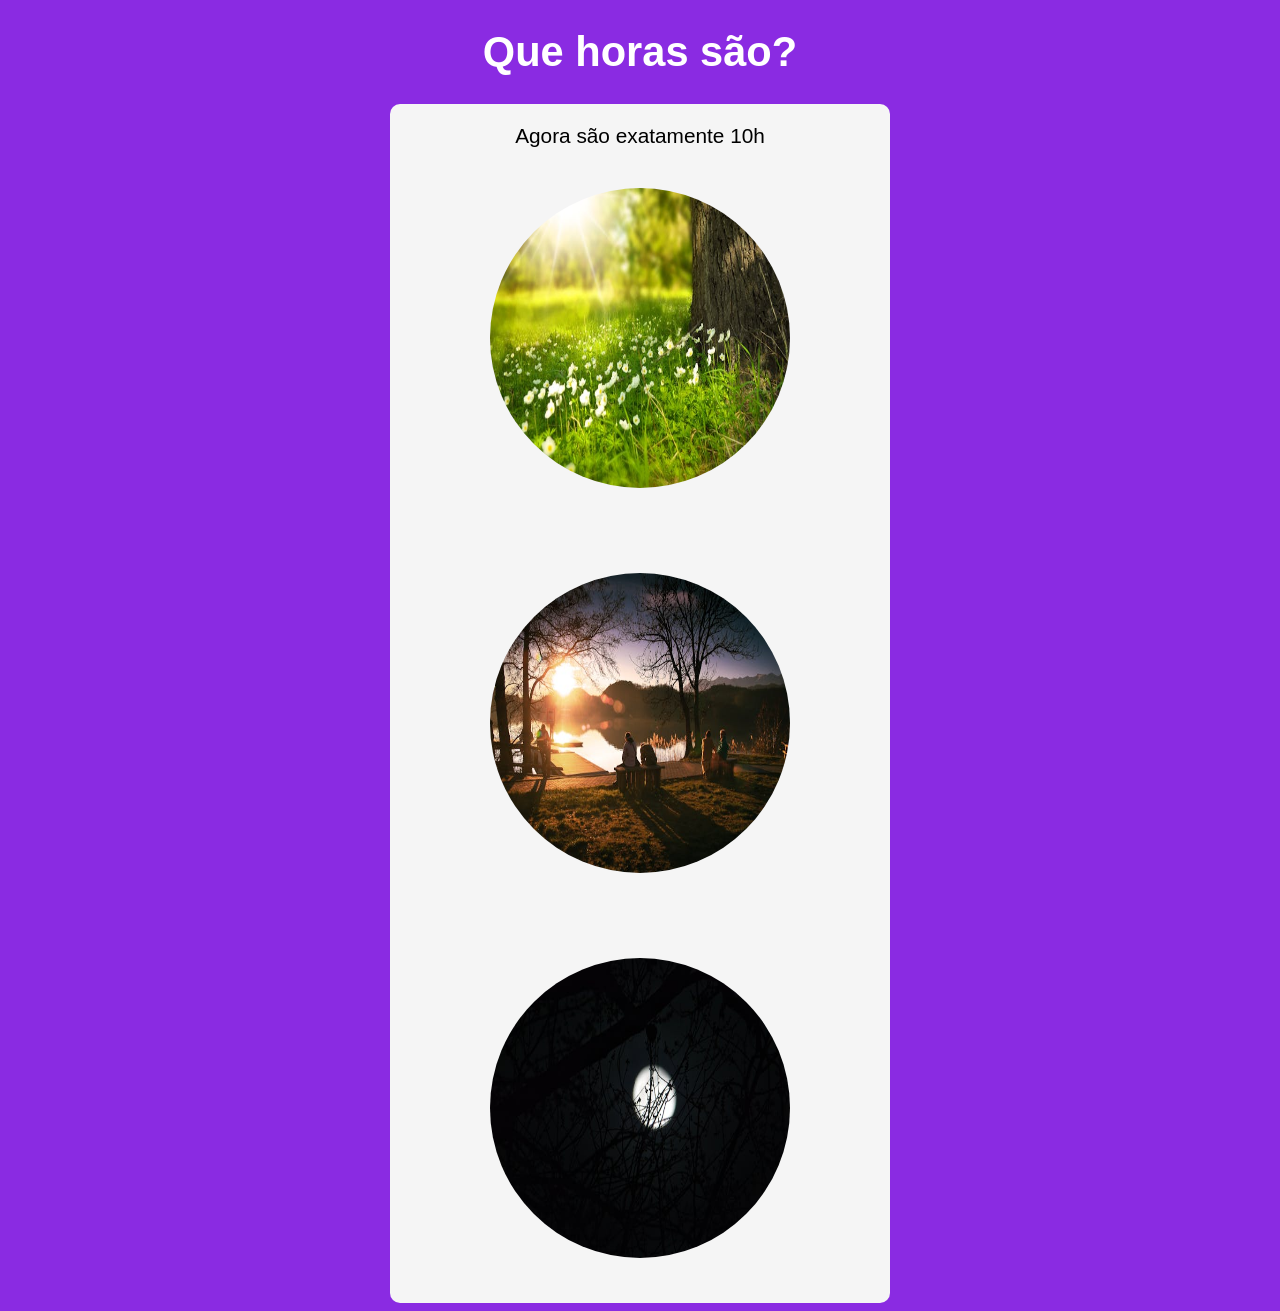
==== exercicios/ex-007/index.html @ 7f824eda "." ====
<!DOCTYPE html>
<html lang="pt-br">
<head>
    <meta charset="UTF-8">
    <meta name="viewport" content="width=device-width, initial-scale=1.0">
    <title>Hora do dia</title>
    <style>
        body {
            background-color: blueviolet;
            color: white;
            font: normal 1.3em arial;
            text-align: center;
        }
        main {
            background-color: whitesmoke;
            color: black;
            width: 500px;
            margin: auto;
            padding-top: 20px;
            border-radius: 10px;
        }
        img {
            width: 60%;
            margin: 40px;
            border-radius: 50%;
            aspect-ratio: 1/1;
        }
    </style>
</head>
<body>
    <header>
        <h1>Que horas são?</h1>
    </header>
    <main>
        <div id="texto"></div>
        <div id="img">
            <img src="imagens/morning.jpg" alt="dia" id="dia">
            <img src="imagens/afternoon.jpg" alt="tarde" id="tarde">
            <img src="imagens/night.jpg" alt="noite" id="noite">
        </div>
    </main>

    <script>
        //var agora = new Date()
        //var hora = agora.getHours
        var hora = 10
        var texto = window.document.getElementById('texto') 
        texto.innerHTML = `Agora são exatamente ${hora}h`
    </script>
</body>
</html>
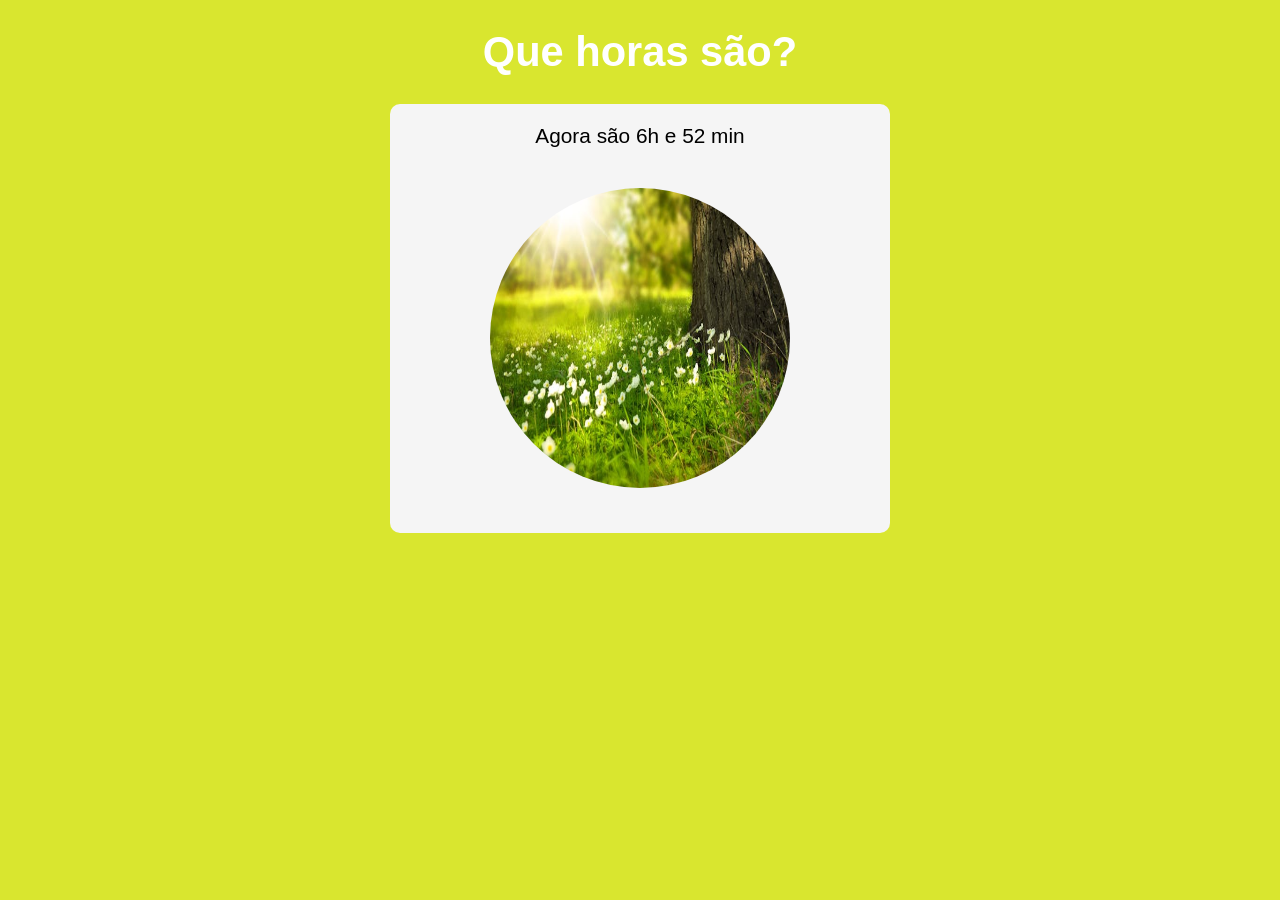
==== commit bcfed0aa: "." ====
--- a/exercicios/ex-007/index.html
+++ b/exercicios/ex-007/index.html
@@ -27,25 +27,17 @@
         }
     </style>
 </head>
-<body>
+<body onload="carregar()">
     <header>
         <h1>Que horas são?</h1>
     </header>
     <main>
-        <div id="texto"></div>
+        <div id="texto">Aqui vai aparecer a hora</div>
         <div id="img">
-            <img src="imagens/morning.jpg" alt="dia" id="dia">
-            <img src="imagens/afternoon.jpg" alt="tarde" id="tarde">
-            <img src="imagens/night.jpg" alt="noite" id="noite">
+            <img id="imagem" src="imagens/morning.jpg" alt="Foto dia">
         </div>
     </main>
 
-    <script>
-        //var agora = new Date()
-        //var hora = agora.getHours
-        var hora = 10
-        var texto = window.document.getElementById('texto') 
-        texto.innerHTML = `Agora são exatamente ${hora}h`
-    </script>
+    <script src="script.js"></script>
 </body>
 </html>
